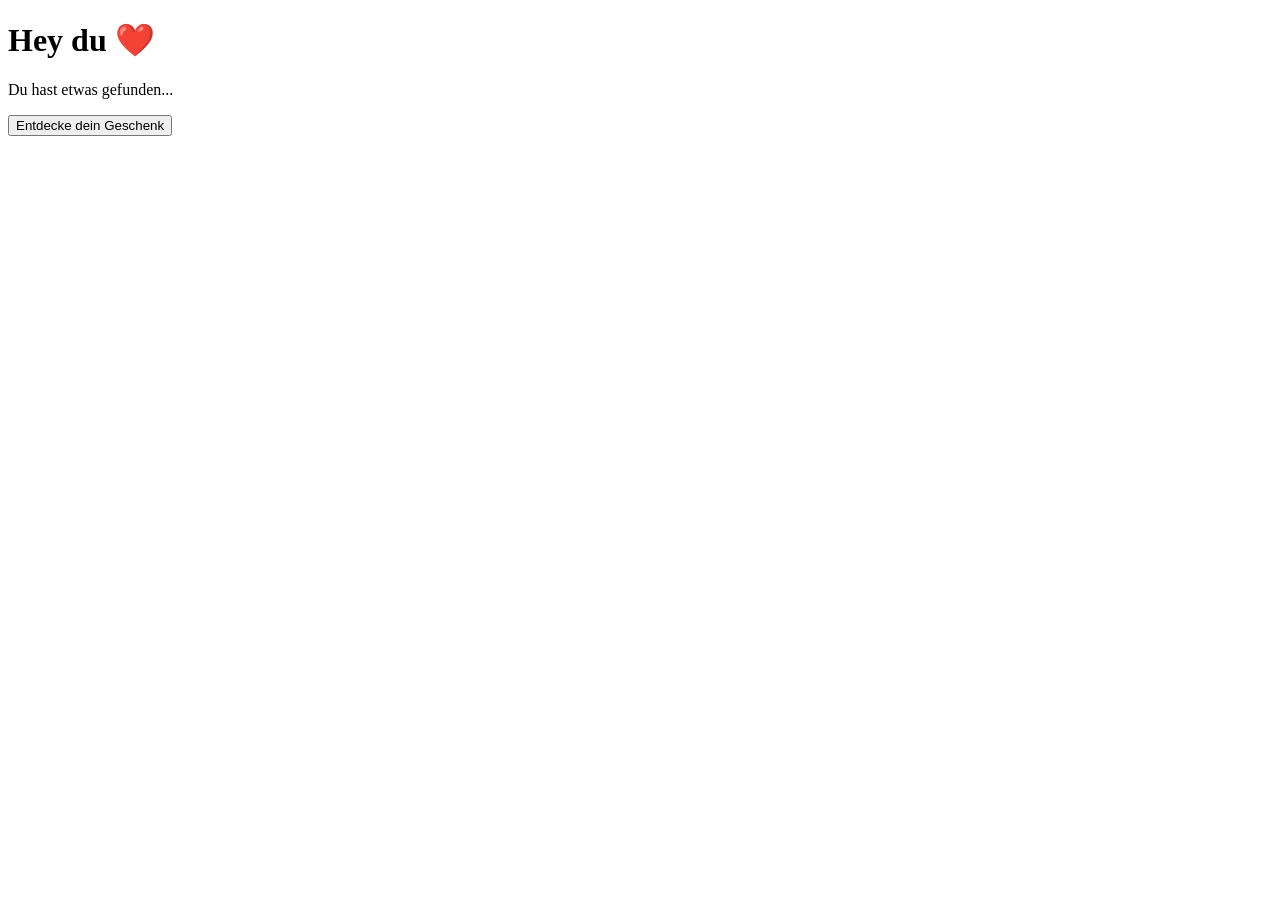
==== index.html @ d77d914e "Create     index.html" ====
<!DOCTYPE html>
<html lang="de">
<head>
    <meta charset="UTF-8">
    <meta name="viewport" content="width=device-width, initial-scale=1.0">
    <title>Für dich ❤️</title>
</head>

<body>

    <h1>Hey du ❤️</h1>

    <p>Du hast etwas gefunden...</p>

    <button onclick="location.href='raetsel.html'">
        Entdecke dein Geschenk
    </button>

</body>
</html>
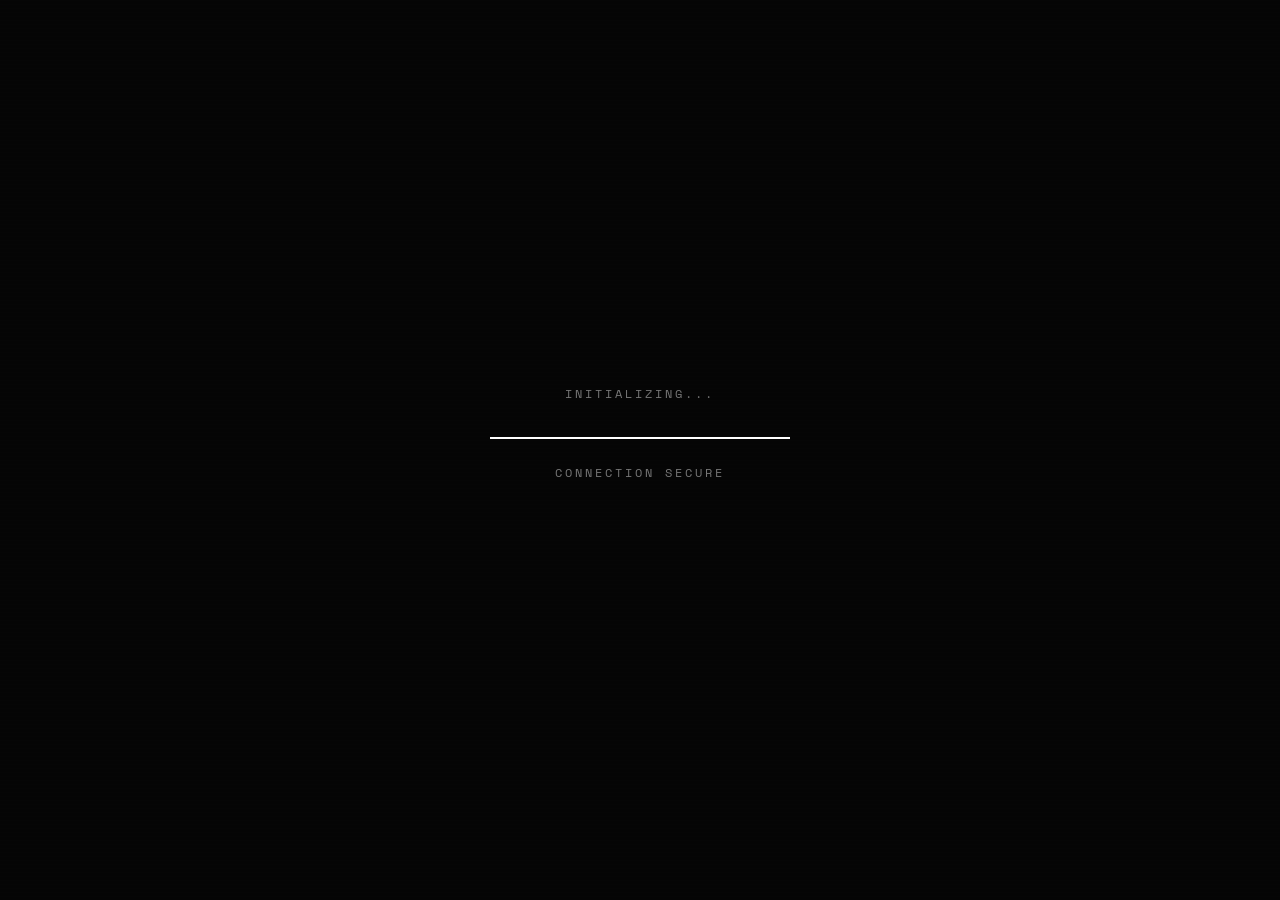
==== commit d0fcab51: "Update index.html" ====
--- a/index.html
+++ b/index.html
@@ -3,18 +3,442 @@
 <head>
     <meta charset="UTF-8">
     <meta name="viewport" content="width=device-width, initial-scale=1.0">
-    <title>Für dich ❤️</title>
+
+    <title>CLASSIFIED</title>
+
+    <style>
+        @import url('https://fonts.googleapis.com/css2?family=Inter:wght@400;500;600;700&family=Space+Mono:wght@400;700&display=swap');
+
+        * {
+            box-sizing: border-box;
+            margin: 0;
+            padding: 0;
+        }
+
+        body {
+            min-height: 100vh;
+            background: #050505;
+            color: #f5f5f5;
+            font-family: Inter, sans-serif;
+            overflow-x: hidden;
+        }
+
+        /* Hintergrund */
+
+        body::before {
+            content: "";
+            position: fixed;
+            inset: 0;
+            pointer-events: none;
+
+            background:
+                linear-gradient(
+                    rgba(255,255,255,0.025) 1px,
+                    transparent 1px
+                );
+
+            background-size: 100% 4px;
+            opacity: 0.25;
+        }
+
+        .container {
+            min-height: 100vh;
+            display: flex;
+            justify-content: center;
+            align-items: center;
+            padding: 25px;
+        }
+
+        .screen {
+            width: 100%;
+            max-width: 700px;
+        }
+
+        /* Intro */
+
+        #intro {
+            text-align: center;
+            animation: fadeIn 1.5s ease;
+        }
+
+        .system {
+            font-family: "Space Mono", monospace;
+            font-size: 12px;
+            letter-spacing: 3px;
+            color: #777;
+            margin-bottom: 35px;
+        }
+
+        .loading {
+            width: 100%;
+            max-width: 300px;
+            height: 2px;
+            background: #222;
+            margin: 25px auto;
+            overflow: hidden;
+        }
+
+        .loading-bar {
+            width: 0%;
+            height: 100%;
+            background: white;
+            animation: loading 3s forwards;
+        }
+
+        /* Hauptseite */
+
+        #main {
+            display: none;
+            animation: fadeIn 1.5s ease;
+        }
+
+        .classification {
+            font-family: "Space Mono", monospace;
+            font-size: 11px;
+            letter-spacing: 4px;
+            color: #777;
+            margin-bottom: 30px;
+        }
+
+        .title {
+            font-size: clamp(48px, 12vw, 90px);
+            line-height: 0.9;
+            font-weight: 700;
+            letter-spacing: -5px;
+            margin-bottom: 30px;
+        }
+
+        .title span {
+            display: inline-block;
+            animation: glitch 4s infinite;
+        }
+
+        .line {
+            width: 60px;
+            height: 2px;
+            background: #fff;
+            margin-bottom: 30px;
+        }
+
+        .intro-text {
+            font-size: 18px;
+            line-height: 1.7;
+            color: #aaa;
+            max-width: 550px;
+            margin-bottom: 45px;
+        }
+
+        .intro-text strong {
+            color: white;
+        }
+
+        /* Info */
+
+        .info {
+            display: grid;
+            grid-template-columns: repeat(3, 1fr);
+            border-top: 1px solid #222;
+            border-bottom: 1px solid #222;
+            margin-bottom: 45px;
+        }
+
+        .info-box {
+            padding: 20px 10px;
+            border-right: 1px solid #222;
+        }
+
+        .info-box:last-child {
+            border-right: none;
+        }
+
+        .info-label {
+            font-family: "Space Mono", monospace;
+            font-size: 9px;
+            color: #666;
+            letter-spacing: 2px;
+            margin-bottom: 8px;
+        }
+
+        .info-value {
+            font-family: "Space Mono", monospace;
+            font-size: 12px;
+        }
+
+        /* Button */
+
+        .start-button {
+            width: 100%;
+            padding: 20px;
+            background: white;
+            color: black;
+            border: none;
+            font-family: "Space Mono", monospace;
+            font-size: 13px;
+            font-weight: bold;
+            letter-spacing: 2px;
+            cursor: pointer;
+            transition: 0.3s;
+        }
+
+        .start-button:hover {
+            background: #ddd;
+            transform: translateY(-2px);
+        }
+
+        .warning {
+            text-align: center;
+            margin-top: 18px;
+            font-family: "Space Mono", monospace;
+            font-size: 9px;
+            color: #444;
+            letter-spacing: 1px;
+        }
+
+        /* Animationen */
+
+        @keyframes loading {
+            0% {
+                width: 0%;
+            }
+
+            100% {
+                width: 100%;
+            }
+        }
+
+        @keyframes fadeIn {
+            from {
+                opacity: 0;
+                transform: translateY(15px);
+            }
+
+            to {
+                opacity: 1;
+                transform: translateY(0);
+            }
+        }
+
+        @keyframes glitch {
+            0%, 90%, 100% {
+                transform: translate(0);
+            }
+
+            92% {
+                transform: translate(-3px, 2px);
+            }
+
+            94% {
+                transform: translate(3px, -2px);
+            }
+
+            96% {
+                transform: translate(-2px, 0);
+            }
+        }
+
+        /* Handy */
+
+        @media (max-width: 600px) {
+
+            .container {
+                padding: 20px;
+            }
+
+            .title {
+                font-size: 55px;
+            }
+
+            .intro-text {
+                font-size: 16px;
+            }
+
+            .info-box {
+                padding: 15px 5px;
+            }
+
+            .info-value {
+                font-size: 10px;
+            }
+        }
+
+    </style>
 </head>
 
 <body>
 
-    <h1>Hey du ❤️</h1>
-
-    <p>Du hast etwas gefunden...</p>
-
-    <button onclick="location.href='raetsel.html'">
-        Entdecke dein Geschenk
-    </button>
+<div class="container">
+
+    <div class="screen">
+
+        <!-- INTRO -->
+
+        <div id="intro">
+
+            <div class="system">
+                INITIALIZING...
+            </div>
+
+            <div class="loading">
+                <div class="loading-bar"></div>
+            </div>
+
+            <div class="system" id="status">
+                CONNECTING
+            </div>
+
+        </div>
+
+
+        <!-- HAUPTSEITE -->
+
+        <div id="main">
+
+            <div class="classification">
+                CLASSIFIED // PERSONAL ACCESS
+            </div>
+
+            <div class="title">
+                <span>DU BIST<br>HIER.</span>
+            </div>
+
+            <div class="line"></div>
+
+            <div class="intro-text">
+
+                Und wenn du diese Seite siehst,
+                war das <strong>kein Zufall.</strong>
+
+                <br><br>
+
+                Ab heute beginnt eine kleine Mission.
+
+                <br><br>
+
+                <strong>
+                    5 Tage. 5 Rätsel. 1 Finale.
+                </strong>
+
+                <br><br>
+
+                Die Lösung jedes Tages führt dich
+                einen Schritt weiter.
+
+            </div>
+
+
+            <div class="info">
+
+                <div class="info-box">
+
+                    <div class="info-label">
+                        SUBJECT
+                    </div>
+
+                    <div class="info-value">
+                        YOU
+                    </div>
+
+                </div>
+
+
+                <div class="info-box">
+
+                    <div class="info-label">
+                        ACCESS
+                    </div>
+
+                    <div class="info-value">
+                        01 / 05
+                    </div>
+
+                </div>
+
+
+                <div class="info-box">
+
+                    <div class="info-label">
+                        STATUS
+                    </div>
+
+                    <div class="info-value">
+                        ACTIVE
+                    </div>
+
+                </div>
+
+            </div>
+
+
+            <button
+                class="start-button"
+                onclick="startMission()">
+
+                [ DAY 01 — ENTER ]
+
+            </button>
+
+
+            <div class="warning">
+
+                THERE IS NO TURNING BACK.
+
+            </div>
+
+        </div>
+
+    </div>
+
+</div>
+
+
+<script>
+
+    const statusMessages = [
+        "CONNECTING",
+        "CONNECTION SECURE",
+        "IDENTITY VERIFIED",
+        "ACCESS PROTOCOL READY"
+    ];
+
+    let index = 0;
+
+    const status = document.getElementById("status");
+
+    const interval = setInterval(() => {
+
+        if (index < statusMessages.length) {
+
+            status.textContent = statusMessages[index];
+
+            index++;
+
+        } else {
+
+            clearInterval(interval);
+
+        }
+
+    }, 700);
+
+
+    setTimeout(() => {
+
+        document.getElementById("intro").style.display = "none";
+
+        document.getElementById("main").style.display = "block";
+
+    }, 3500);
+
+
+    function startMission() {
+
+        // Später kommt hier deine erste Rätselseite hin.
+
+        window.location.href = "tag1.html";
+
+    }
+
+</script>
 
 </body>
 </html>
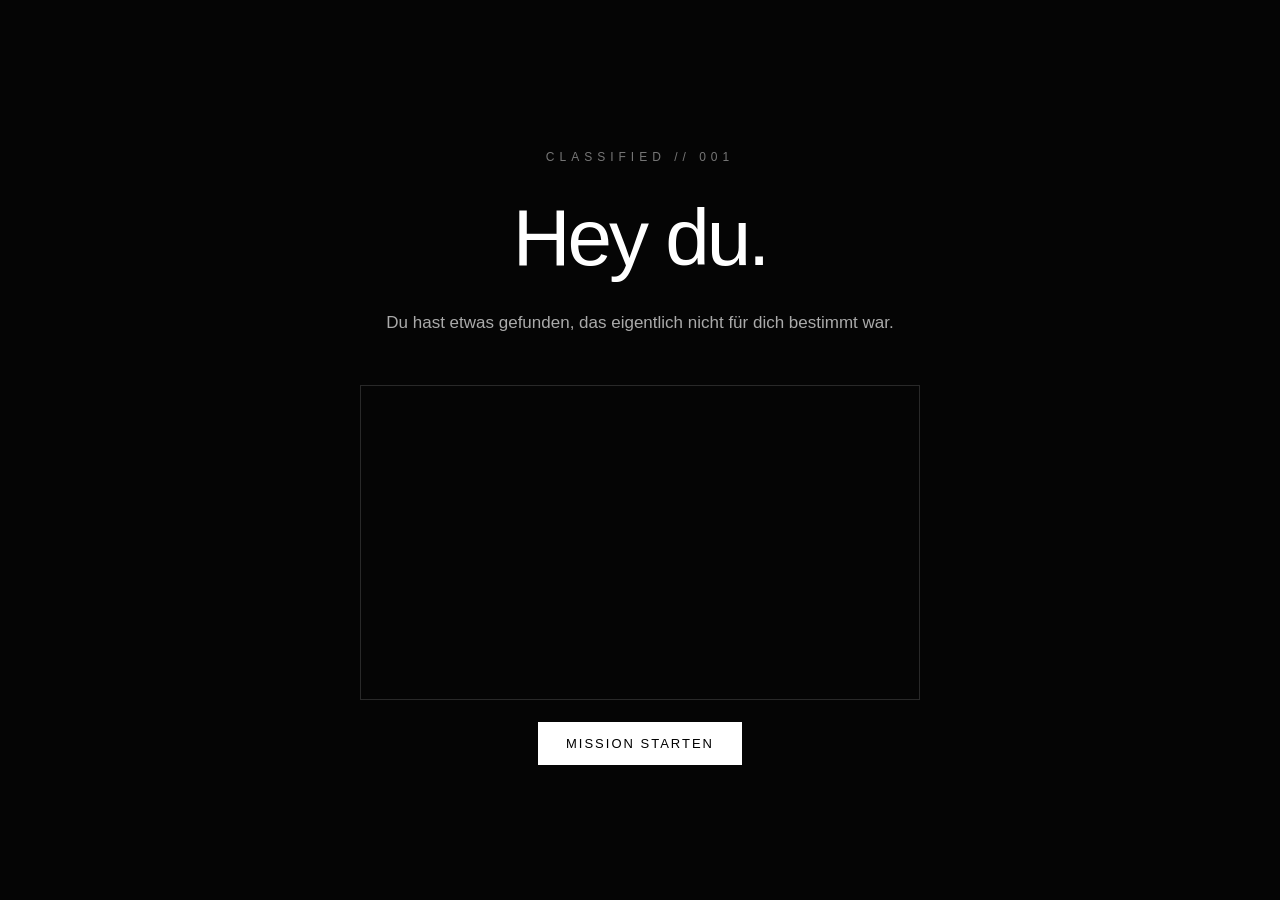
==== commit 4b1ec085: "Update index.html" ====
--- a/index.html
+++ b/index.html
@@ -1,444 +1,43 @@
 <!DOCTYPE html>
 <html lang="de">
+
 <head>
     <meta charset="UTF-8">
     <meta name="viewport" content="width=device-width, initial-scale=1.0">
 
     <title>CLASSIFIED</title>
 
-    <style>
-        @import url('https://fonts.googleapis.com/css2?family=Inter:wght@400;500;600;700&family=Space+Mono:wght@400;700&display=swap');
-
-        * {
-            box-sizing: border-box;
-            margin: 0;
-            padding: 0;
-        }
-
-        body {
-            min-height: 100vh;
-            background: #050505;
-            color: #f5f5f5;
-            font-family: Inter, sans-serif;
-            overflow-x: hidden;
-        }
-
-        /* Hintergrund */
-
-        body::before {
-            content: "";
-            position: fixed;
-            inset: 0;
-            pointer-events: none;
-
-            background:
-                linear-gradient(
-                    rgba(255,255,255,0.025) 1px,
-                    transparent 1px
-                );
-
-            background-size: 100% 4px;
-            opacity: 0.25;
-        }
-
-        .container {
-            min-height: 100vh;
-            display: flex;
-            justify-content: center;
-            align-items: center;
-            padding: 25px;
-        }
-
-        .screen {
-            width: 100%;
-            max-width: 700px;
-        }
-
-        /* Intro */
-
-        #intro {
-            text-align: center;
-            animation: fadeIn 1.5s ease;
-        }
-
-        .system {
-            font-family: "Space Mono", monospace;
-            font-size: 12px;
-            letter-spacing: 3px;
-            color: #777;
-            margin-bottom: 35px;
-        }
-
-        .loading {
-            width: 100%;
-            max-width: 300px;
-            height: 2px;
-            background: #222;
-            margin: 25px auto;
-            overflow: hidden;
-        }
-
-        .loading-bar {
-            width: 0%;
-            height: 100%;
-            background: white;
-            animation: loading 3s forwards;
-        }
-
-        /* Hauptseite */
-
-        #main {
-            display: none;
-            animation: fadeIn 1.5s ease;
-        }
-
-        .classification {
-            font-family: "Space Mono", monospace;
-            font-size: 11px;
-            letter-spacing: 4px;
-            color: #777;
-            margin-bottom: 30px;
-        }
-
-        .title {
-            font-size: clamp(48px, 12vw, 90px);
-            line-height: 0.9;
-            font-weight: 700;
-            letter-spacing: -5px;
-            margin-bottom: 30px;
-        }
-
-        .title span {
-            display: inline-block;
-            animation: glitch 4s infinite;
-        }
-
-        .line {
-            width: 60px;
-            height: 2px;
-            background: #fff;
-            margin-bottom: 30px;
-        }
-
-        .intro-text {
-            font-size: 18px;
-            line-height: 1.7;
-            color: #aaa;
-            max-width: 550px;
-            margin-bottom: 45px;
-        }
-
-        .intro-text strong {
-            color: white;
-        }
-
-        /* Info */
-
-        .info {
-            display: grid;
-            grid-template-columns: repeat(3, 1fr);
-            border-top: 1px solid #222;
-            border-bottom: 1px solid #222;
-            margin-bottom: 45px;
-        }
-
-        .info-box {
-            padding: 20px 10px;
-            border-right: 1px solid #222;
-        }
-
-        .info-box:last-child {
-            border-right: none;
-        }
-
-        .info-label {
-            font-family: "Space Mono", monospace;
-            font-size: 9px;
-            color: #666;
-            letter-spacing: 2px;
-            margin-bottom: 8px;
-        }
-
-        .info-value {
-            font-family: "Space Mono", monospace;
-            font-size: 12px;
-        }
-
-        /* Button */
-
-        .start-button {
-            width: 100%;
-            padding: 20px;
-            background: white;
-            color: black;
-            border: none;
-            font-family: "Space Mono", monospace;
-            font-size: 13px;
-            font-weight: bold;
-            letter-spacing: 2px;
-            cursor: pointer;
-            transition: 0.3s;
-        }
-
-        .start-button:hover {
-            background: #ddd;
-            transform: translateY(-2px);
-        }
-
-        .warning {
-            text-align: center;
-            margin-top: 18px;
-            font-family: "Space Mono", monospace;
-            font-size: 9px;
-            color: #444;
-            letter-spacing: 1px;
-        }
-
-        /* Animationen */
-
-        @keyframes loading {
-            0% {
-                width: 0%;
-            }
-
-            100% {
-                width: 100%;
-            }
-        }
-
-        @keyframes fadeIn {
-            from {
-                opacity: 0;
-                transform: translateY(15px);
-            }
-
-            to {
-                opacity: 1;
-                transform: translateY(0);
-            }
-        }
-
-        @keyframes glitch {
-            0%, 90%, 100% {
-                transform: translate(0);
-            }
-
-            92% {
-                transform: translate(-3px, 2px);
-            }
-
-            94% {
-                transform: translate(3px, -2px);
-            }
-
-            96% {
-                transform: translate(-2px, 0);
-            }
-        }
-
-        /* Handy */
-
-        @media (max-width: 600px) {
-
-            .container {
-                padding: 20px;
-            }
-
-            .title {
-                font-size: 55px;
-            }
-
-            .intro-text {
-                font-size: 16px;
-            }
-
-            .info-box {
-                padding: 15px 5px;
-            }
-
-            .info-value {
-                font-size: 10px;
-            }
-        }
-
-    </style>
+    <link rel="stylesheet" href="style.css">
 </head>
 
 <body>
 
-<div class="container">
+    <main class="container">
 
-    <div class="screen">
+        <p class="label">CLASSIFIED // 001</p>
 
-        <!-- INTRO -->
+        <h1>Hey du.</h1>
 
-        <div id="intro">
+        <p>
+            Du hast etwas gefunden,
+            das eigentlich nicht für dich bestimmt war.
+        </p>
 
-            <div class="system">
-                INITIALIZING...
-            </div>
+        <iframe
+            src="https://www.youtube.com/embed/QRXZlPcxANw?si=2Otd1cyCThmvlFNr&start=186"
+            title="YouTube video player"
+            frameborder="0"
+            allow="accelerometer; autoplay; clipboard-write; encrypted-media; gyroscope; picture-in-picture; web-share"
+            allowfullscreen>
+        </iframe>
 
-            <div class="loading">
-                <div class="loading-bar"></div>
-            </div>
+        <br><br>
 
-            <div class="system" id="status">
-                CONNECTING
-            </div>
+        <button onclick="location.href='raetsel.html'">
+            MISSION STARTEN
+        </button>
 
-        </div>
-
-
-        <!-- HAUPTSEITE -->
-
-        <div id="main">
-
-            <div class="classification">
-                CLASSIFIED // PERSONAL ACCESS
-            </div>
-
-            <div class="title">
-                <span>DU BIST<br>HIER.</span>
-            </div>
-
-            <div class="line"></div>
-
-            <div class="intro-text">
-
-                Und wenn du diese Seite siehst,
-                war das <strong>kein Zufall.</strong>
-
-                <br><br>
-
-                Ab heute beginnt eine kleine Mission.
-
-                <br><br>
-
-                <strong>
-                    5 Tage. 5 Rätsel. 1 Finale.
-                </strong>
-
-                <br><br>
-
-                Die Lösung jedes Tages führt dich
-                einen Schritt weiter.
-
-            </div>
-
-
-            <div class="info">
-
-                <div class="info-box">
-
-                    <div class="info-label">
-                        SUBJECT
-                    </div>
-
-                    <div class="info-value">
-                        YOU
-                    </div>
-
-                </div>
-
-
-                <div class="info-box">
-
-                    <div class="info-label">
-                        ACCESS
-                    </div>
-
-                    <div class="info-value">
-                        01 / 05
-                    </div>
-
-                </div>
-
-
-                <div class="info-box">
-
-                    <div class="info-label">
-                        STATUS
-                    </div>
-
-                    <div class="info-value">
-                        ACTIVE
-                    </div>
-
-                </div>
-
-            </div>
-
-
-            <button
-                class="start-button"
-                onclick="startMission()">
-
-                [ DAY 01 — ENTER ]
-
-            </button>
-
-
-            <div class="warning">
-
-                THERE IS NO TURNING BACK.
-
-            </div>
-
-        </div>
-
-    </div>
-
-</div>
-
-
-<script>
-
-    const statusMessages = [
-        "CONNECTING",
-        "CONNECTION SECURE",
-        "IDENTITY VERIFIED",
-        "ACCESS PROTOCOL READY"
-    ];
-
-    let index = 0;
-
-    const status = document.getElementById("status");
-
-    const interval = setInterval(() => {
-
-        if (index < statusMessages.length) {
-
-            status.textContent = statusMessages[index];
-
-            index++;
-
-        } else {
-
-            clearInterval(interval);
-
-        }
-
-    }, 700);
-
-
-    setTimeout(() => {
-
-        document.getElementById("intro").style.display = "none";
-
-        document.getElementById("main").style.display = "block";
-
-    }, 3500);
-
-
-    function startMission() {
-
-        // Später kommt hier deine erste Rätselseite hin.
-
-        window.location.href = "tag1.html";
-
-    }
-
-</script>
+    </main>
 
 </body>
 </html>
--- a/style.css
+++ b/style.css
@@ -0,0 +1,109 @@
+* {
+    box-sizing: border-box;
+}
+
+body {
+    margin: 0;
+    min-height: 100vh;
+    background: #050505;
+    color: #ffffff;
+    font-family: Arial, Helvetica, sans-serif;
+    display: flex;
+    justify-content: center;
+    align-items: center;
+}
+
+.container {
+    width: 90%;
+    max-width: 850px;
+    text-align: center;
+    padding: 40px 20px;
+}
+
+.label {
+    font-size: 12px;
+    letter-spacing: 5px;
+    color: #777;
+    margin-bottom: 25px;
+}
+
+h1 {
+    font-size: clamp(40px, 8vw, 80px);
+    font-weight: 300;
+    letter-spacing: -3px;
+    margin: 0 0 25px;
+}
+
+h2 {
+    font-weight: 400;
+}
+
+p {
+    color: #aaa;
+    font-size: 17px;
+    line-height: 1.7;
+}
+
+.card {
+    margin-top: 45px;
+    padding: 35px;
+    border: 1px solid #292929;
+    background: #0b0b0b;
+}
+
+input {
+    width: 100%;
+    max-width: 400px;
+    padding: 15px;
+    margin: 20px 0;
+    background: #050505;
+    color: white;
+    border: 1px solid #444;
+    outline: none;
+    text-align: center;
+    font-size: 16px;
+}
+
+input:focus {
+    border-color: white;
+}
+
+button {
+    display: inline-block;
+    padding: 14px 28px;
+    background: white;
+    color: black;
+    border: none;
+    cursor: pointer;
+    font-size: 13px;
+    letter-spacing: 2px;
+    text-transform: uppercase;
+    transition: 0.2s;
+}
+
+button:hover {
+    background: #cccccc;
+    transform: translateY(-2px);
+}
+
+iframe {
+    width: 100%;
+    max-width: 560px;
+    aspect-ratio: 16 / 9;
+    border: 1px solid #292929;
+    margin-top: 30px;
+}
+
+@media (max-width: 600px) {
+    .container {
+        padding: 30px 15px;
+    }
+
+    .card {
+        padding: 25px 15px;
+    }
+
+    h1 {
+        letter-spacing: -2px;
+    }
+}
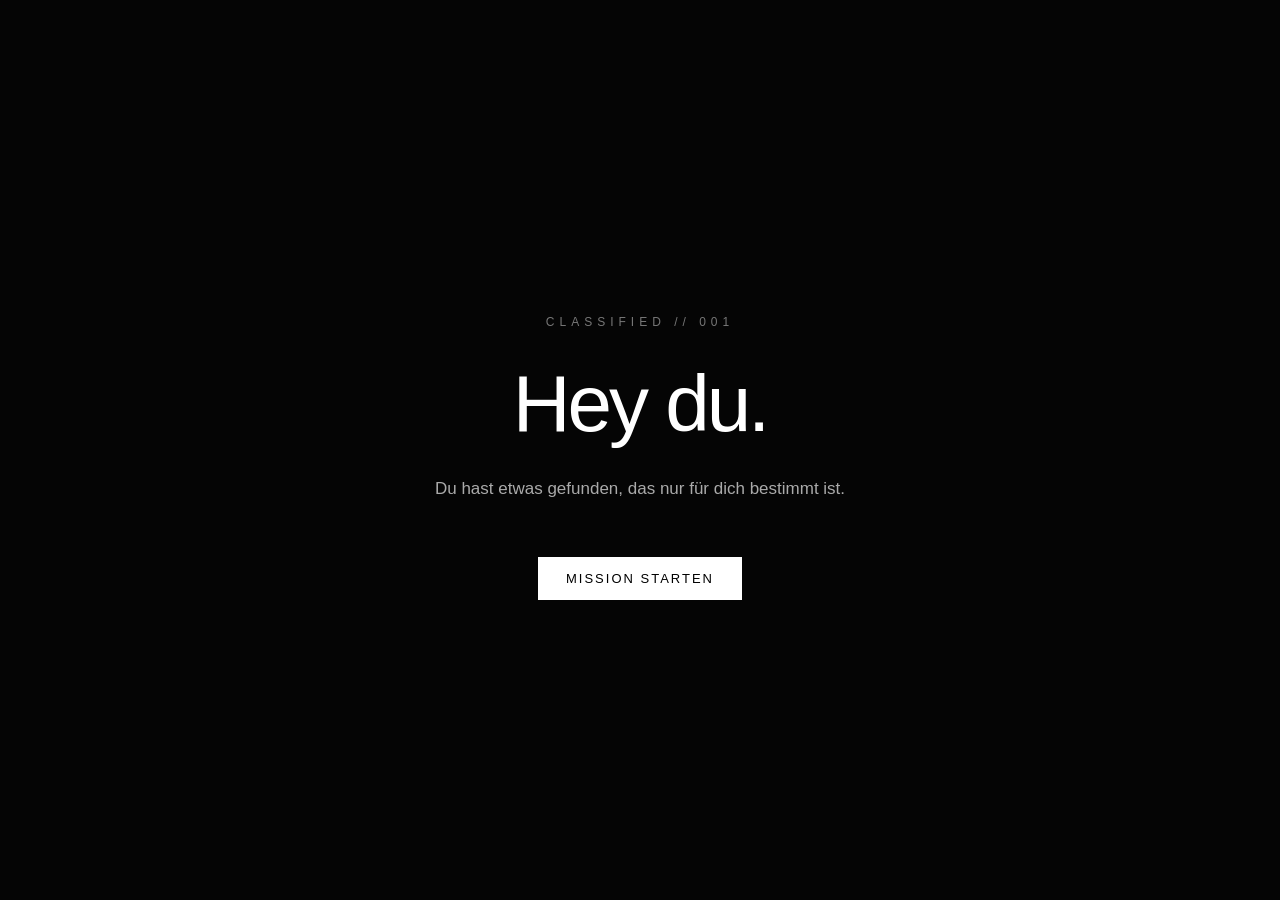
==== commit 9910e4bd: "Update index.html" ====
--- a/index.html
+++ b/index.html
@@ -5,7 +5,7 @@
     <meta charset="UTF-8">
     <meta name="viewport" content="width=device-width, initial-scale=1.0">
 
-    <title>CLASSIFIED</title>
+    <title>WELCOME, J.</title>
 
     <link rel="stylesheet" href="style.css">
 </head>
@@ -20,20 +20,12 @@
 
         <p>
             Du hast etwas gefunden,
-            das eigentlich nicht für dich bestimmt war.
+            das nur für dich bestimmt ist.
         </p>
-
-        <iframe
-            src="https://www.youtube.com/embed/QRXZlPcxANw?si=2Otd1cyCThmvlFNr&start=186"
-            title="YouTube video player"
-            frameborder="0"
-            allow="accelerometer; autoplay; clipboard-write; encrypted-media; gyroscope; picture-in-picture; web-share"
-            allowfullscreen>
-        </iframe>
 
         <br><br>
 
-        <button onclick="location.href='raetsel.html'">
+        <button onclick="location.href='song.html'">
             MISSION STARTEN
         </button>
 
